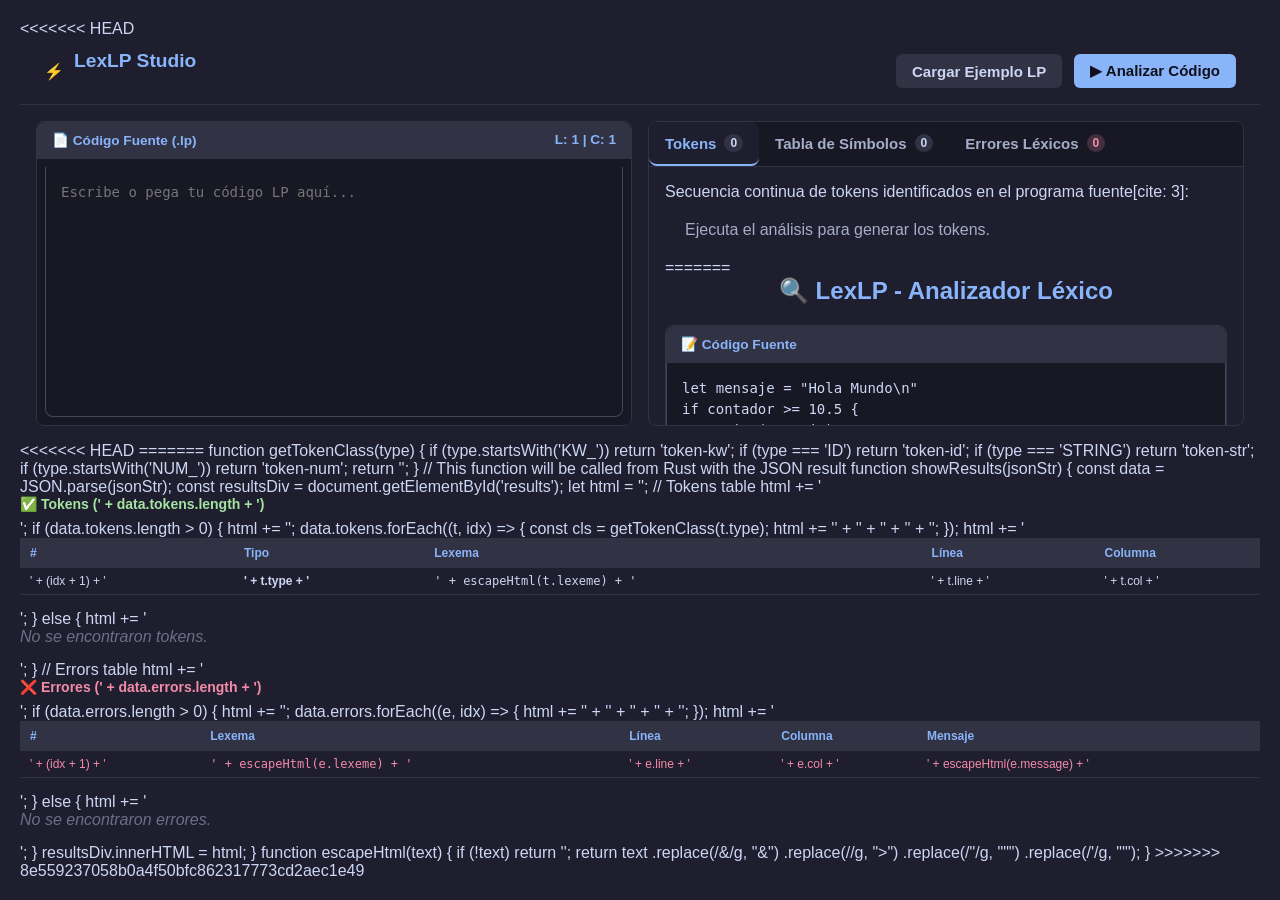
==== ui/index.html @ c54d85ff "aahhh" ====
<!DOCTYPE html>
<html lang="es">
<head>
<<<<<<< HEAD
  <meta charset="UTF-8">
  <meta name="viewport" content="width=device-width, initial-scale=1.0">
  <title>LexLP Studio</title>
  <link rel="stylesheet" href="style.css">
</head>
<body>

  <!-- Barra de herramientas superior -->
  <header class="topbar">
    <div class="brand">
      <span class="logo-icon">⚡</span>
      <h1>LexLP <span>Studio</span></h1>
    </div>
    <div class="actions">
      <button class="btn btn-secondary" onclick="loadSampleCode()">Cargar Ejemplo LP</button>
      <button class="btn btn-primary" onclick="executeAnalysis()">▶ Analizar Código</button>
    </div>
  </header>

  <!-- Contenedor principal Grid -->
  <main class="workspace">

    <!-- MÓDULO 1: Editor de Código Fuente -->
    <section class="panel editor-panel">
      <div class="panel-header">
        <span class="panel-title">📄 Código Fuente (.lp)</span>
        <span id="lineColCounter" class="status-indicator">L: 1 | C: 1</span>
      </div>
      <div class="editor-wrapper">
        <textarea id="codeEditor" spellcheck="false" placeholder="Escribe o pega tu código LP aquí..."></textarea>
      </div>
    </section>

    <!-- MÓDULO 2: Resultados y Visualización por Pestañas -->
    <section class="panel results-panel">
      <nav class="tabs">
        <button class="tab-btn active" data-tab="tab-tokens">
          Tokens <span id="tokenCount" class="badge-count">0</span>
        </button>
        <button class="tab-btn" data-tab="tab-symbols">
          Tabla de Símbolos <span id="symbolCount" class="badge-count">0</span>
        </button>
        <button class="tab-btn" data-tab="tab-errors">
          Errores Léxicos <span id="errorCount" class="badge-count error-badge">0</span>
        </button>
      </nav>

      <div class="tab-content">
        <!-- Pestaña 1: Lista Secuencial de Tokens -->
        <div id="tab-tokens" class="tab-pane active">
          <div class="view-header">
            <p>Secuencia continua de tokens identificados en el programa fuente[cite: 3]:</p>
          </div>
          <div id="tokensContainer" class="tokens-grid">
            <div class="empty-state">Ejecuta el análisis para generar los tokens.</div>
          </div>
=======
    <meta charset="UTF-8">
    <title>LexLP - Fase 1: Lectura + Números</title>
    <style>
        * { margin: 0; padding: 0; box-sizing: border-box; }
        body {
            font-family: 'Segoe UI', Tahoma, Geneva, Verdana, sans-serif;
            background: #1e1e2e;
            color: #cdd6f4;
            padding: 20px;
        }
        h1 {
            text-align: center;
            color: #89b4fa;
            margin-bottom: 20px;
            font-size: 1.5em;
        }
        .container {
            display: flex;
            gap: 20px;
            height: calc(100vh - 120px);
        }
        .panel {
            flex: 1;
            display: flex;
            flex-direction: column;
        }
        .panel-header {
            background: #313244;
            padding: 10px 15px;
            border-radius: 8px 8px 0 0;
            font-weight: bold;
            color: #89b4fa;
        }
        textarea {
            flex: 1;
            background: #181825;
            color: #cdd6f4;
            border: 1px solid #45475a;
            border-top: none;
            border-radius: 0 0 8px 8px;
            padding: 15px;
            font-family: 'Cascadia Code', 'Fira Code', 'Consolas', monospace;
            font-size: 14px;
            resize: none;
            outline: none;
        }
        textarea:focus {
            border-color: #89b4fa;
        }
        .results {
            flex: 1;
            background: #181825;
            border: 1px solid #45475a;
            border-top: none;
            border-radius: 0 0 8px 8px;
            padding: 15px;
            overflow-y: auto;
            font-family: 'Cascadia Code', 'Fira Code', 'Consolas', monospace;
            font-size: 13px;
        }
        .btn-container {
            text-align: center;
            margin-top: 15px;
        }
        button {
            background: #89b4fa;
            color: #1e1e2e;
            border: none;
            padding: 12px 30px;
            border-radius: 8px;
            font-size: 15px;
            font-weight: bold;
            cursor: pointer;
            transition: background 0.2s;
        }
        button:hover {
            background: #74c7ec;
        }
        table {
            width: 100%;
            border-collapse: collapse;
            margin-bottom: 15px;
        }
        th {
            background: #313244;
            color: #89b4fa;
            padding: 8px 10px;
            text-align: left;
            font-size: 12px;
        }
        td {
            padding: 6px 10px;
            border-bottom: 1px solid #313244;
            font-size: 12px;
        }
        .section-title {
            color: #a6e3a1;
            font-weight: bold;
            margin-bottom: 8px;
            font-size: 14px;
        }
        .error-row td {
            color: #f38ba8;
        }
        .token-type {
            font-weight: bold;
        }
        .token-kw { color: #cba6f7; }
        .token-id { color: #89dceb; }
        .token-str { color: #a6e3a1; }
        .token-num { color: #fab387; }
        .no-items {
            color: #6c7086;
            font-style: italic;
            margin-bottom: 15px;
        }
    </style>
</head>
<body>
    <h1>🔍 LexLP - Analizador Léxico</h1>

    <div class="container">
        <div class="panel">
            <div class="panel-header">📝 Código Fuente</div>
            <textarea id="sourceCode" placeholder="Escribe tu código aquí...">let mensaje = "Hola Mundo\n"
if contador >= 10.5 {
    print(mensaje)
    int total = 42
}</textarea>
>>>>>>> 8e559237058b0a4f50bfc862317773cd2aec1e49
        </div>

        <!-- Pestaña 2: Tabla de Símbolos -->
        <div id="tab-symbols" class="tab-pane">
          <div class="table-scroll">
            <table class="data-table">
              <thead>
                <tr>
                  <th>Posición[cite: 3]</th>
                  <th>Identificador (ID)[cite: 3]</th>
                </tr>
              </thead>
              <tbody id="symbolTableBody">
                <tr><td colspan="2" class="empty-cell">No hay identificadores registrados.</td></tr>
              </tbody>
            </table>
          </div>
        </div>

        <!-- Pestaña 3: Errores Léxicos -->
        <div id="tab-errors" class="tab-pane">
          <div class="table-scroll">
            <table class="data-table errors-table">
              <thead>
                <tr>
                  <th>Línea[cite: 3]</th>
                  <th>Columna[cite: 3]</th>
                  <th>Lexema[cite: 3]</th>
                  <th>Resultado[cite: 3]</th>
                </tr>
              </thead>
              <tbody id="errorsTableBody">
                <tr><td colspan="4" class="empty-cell">Sin errores léxicos detectados.</td></tr>
              </tbody>
            </table>
          </div>
        </div>
      </div>
    </section>

  </main>

<<<<<<< HEAD
  <script src="app.js"></script>
=======
        function getTokenClass(type) {
            if (type.startsWith('KW_')) return 'token-kw';
            if (type === 'ID') return 'token-id';
            if (type === 'STRING') return 'token-str';
            if (type.startsWith('NUM_')) return 'token-num';
            return '';
        }

        // This function will be called from Rust with the JSON result
        function showResults(jsonStr) {
            const data = JSON.parse(jsonStr);
            const resultsDiv = document.getElementById('results');
            let html = '';

            // Tokens table
            html += '<div class="section-title">✅ Tokens (' + data.tokens.length + ')</div>';
            if (data.tokens.length > 0) {
                html += '<table><tr><th>#</th><th>Tipo</th><th>Lexema</th><th>Línea</th><th>Columna</th></tr>';
                data.tokens.forEach((t, idx) => {
                    const cls = getTokenClass(t.type);
                    html += '<tr><td>' + (idx + 1) + '</td>'
                         + '<td class="token-type ' + cls + '">' + t.type + '</td>'
                         + '<td><code>' + escapeHtml(t.lexeme) + '</code></td>'
                         + '<td>' + t.line + '</td>'
                         + '<td>' + t.col + '</td></tr>';
                });
                html += '</table>';
            } else {
                html += '<p class="no-items">No se encontraron tokens.</p>';
            }

            // Errors table
            html += '<div class="section-title" style="color:#f38ba8;">❌ Errores (' + data.errors.length + ')</div>';
            if (data.errors.length > 0) {
                html += '<table><tr><th>#</th><th>Lexema</th><th>Línea</th><th>Columna</th><th>Mensaje</th></tr>';
                data.errors.forEach((e, idx) => {
                    html += '<tr class="error-row"><td>' + (idx + 1) + '</td>'
                         + '<td><code>' + escapeHtml(e.lexeme) + '</code></td>'
                         + '<td>' + e.line + '</td>'
                         + '<td>' + e.col + '</td>'
                         + '<td>' + escapeHtml(e.message) + '</td></tr>';
                });
                html += '</table>';
            } else {
                html += '<p class="no-items">No se encontraron errores.</p>';
            }

            resultsDiv.innerHTML = html;
        }

        function escapeHtml(text) {
            if (!text) return '';
            return text
                .replace(/&/g, "&amp;")
                .replace(/</g, "&lt;")
                .replace(/>/g, "&gt;")
                .replace(/"/g, "&quot;")
                .replace(/'/g, "&#039;");
        }
    </script>
>>>>>>> 8e559237058b0a4f50bfc862317773cd2aec1e49
</body>
</html>
---- ui/style.css ----
:root {
  --bg-dark: #11111b;
  --panel-bg: #1e1e2e;
  --subpanel-bg: #181825;
  --border-color: #313244;
  --text-main: #cdd6f4;
  --text-muted: #a6adc8;
  --accent: #89b4fa;
  --accent-hover: #b4befe;
  --success: #a6e3a1;
  --warning: #f9e2af;
  --error: #f38ba8;
  --font-code: 'Fira Code', 'Cascadia Code', monospace;
}

* { box-sizing: border-box; margin: 0; padding: 0; }

body {
  background-color: var(--bg-dark);
  color: var(--text-main);
  font-family: system-ui, -apple-system, sans-serif;
  height: 100vh;
  display: flex;
  flex-direction: column;
  overflow: hidden;
}

.topbar {
  background-color: var(--panel-bg);
  border-bottom: 1px solid var(--border-color);
  padding: 12px 24px;
  display: flex;
  justify-content: space-between;
  align-items: center;
}

.brand { display: flex; align-items: center; gap: 10px; }
.brand h1 { font-size: 1.2rem; font-weight: 700; }
.brand h1 span { color: var(--accent); }

.actions { display: flex; gap: 12px; }

.btn {
  padding: 8px 16px;
  border-radius: 6px;
  font-weight: 600;
  cursor: pointer;
  border: none;
  transition: all 0.2s;
}
.btn-primary { background: var(--accent); color: var(--bg-dark); }
.btn-primary:hover { background: var(--accent-hover); }
.btn-secondary { background: var(--border-color); color: var(--text-main); }
.btn-secondary:hover { background: #45475a; }

.workspace {
  display: grid;
  grid-template-columns: 1fr 1fr;
  gap: 16px;
  padding: 16px;
  flex: 1;
  overflow: hidden;
}

.panel {
  background: var(--panel-bg);
  border: 1px solid var(--border-color);
  border-radius: 8px;
  display: flex;
  flex-direction: column;
  overflow: hidden;
}

.panel-header {
  padding: 10px 16px;
  background: var(--subpanel-bg);
  border-bottom: 1px solid var(--border-color);
  display: flex;
  justify-content: space-between;
  font-size: 0.85rem;
  color: var(--text-muted);
}

.editor-wrapper { flex: 1; padding: 8px; background: var(--subpanel-bg); }

textarea {
  width: 100%;
  height: 100%;
  background: transparent;
  color: #a6e3a1;
  border: none;
  outline: none;
  font-family: var(--font-code);
  font-size: 14px;
  line-height: 1.5;
  resize: none;
}

.tabs {
  display: flex;
  background: var(--subpanel-bg);
  border-bottom: 1px solid var(--border-color);
}

.tab-btn {
  padding: 12px 16px;
  background: transparent;
  border: none;
  color: var(--text-muted);
  cursor: pointer;
  font-weight: 600;
  border-bottom: 2px solid transparent;
  display: flex;
  align-items: center;
  gap: 8px;
}

.tab-btn.active {
  color: var(--accent);
  border-bottom-color: var(--accent);
  background: var(--panel-bg);
}

.badge-count {
  background: var(--border-color);
  color: var(--text-main);
  padding: 2px 6px;
  border-radius: 10px;
  font-size: 0.75rem;
}
.error-badge { background: rgba(243, 139, 168, 0.2); color: var(--error); }

.tab-content { flex: 1; padding: 16px; overflow-y: auto; }
.tab-pane { display: none; }
.tab-pane.active { display: block; }

.tokens-grid {
  display: flex;
  flex-wrap: wrap;
  gap: 8px;
}

.token-tag {
  background: var(--subpanel-bg);
  border: 1px solid var(--border-color);
  padding: 6px 10px;
  border-radius: 6px;
  font-family: var(--font-code);
  font-size: 0.85rem;
}
.token-tag.id-token { border-color: var(--accent); color: var(--accent); }
.token-tag.num-token { border-color: var(--success); color: var(--success); }

.data-table {
  width: 100%;
  border-collapse: collapse;
  font-size: 0.9rem;
}

.data-table th, .data-table td {
  padding: 10px;
  text-align: left;
  border-bottom: 1px solid var(--border-color);
}

.data-table th { background: var(--subpanel-bg); color: var(--accent); }
.errors-table td { color: var(--error); }
.empty-cell, .empty-state { color: var(--text-muted); text-align: center; padding: 20px; }
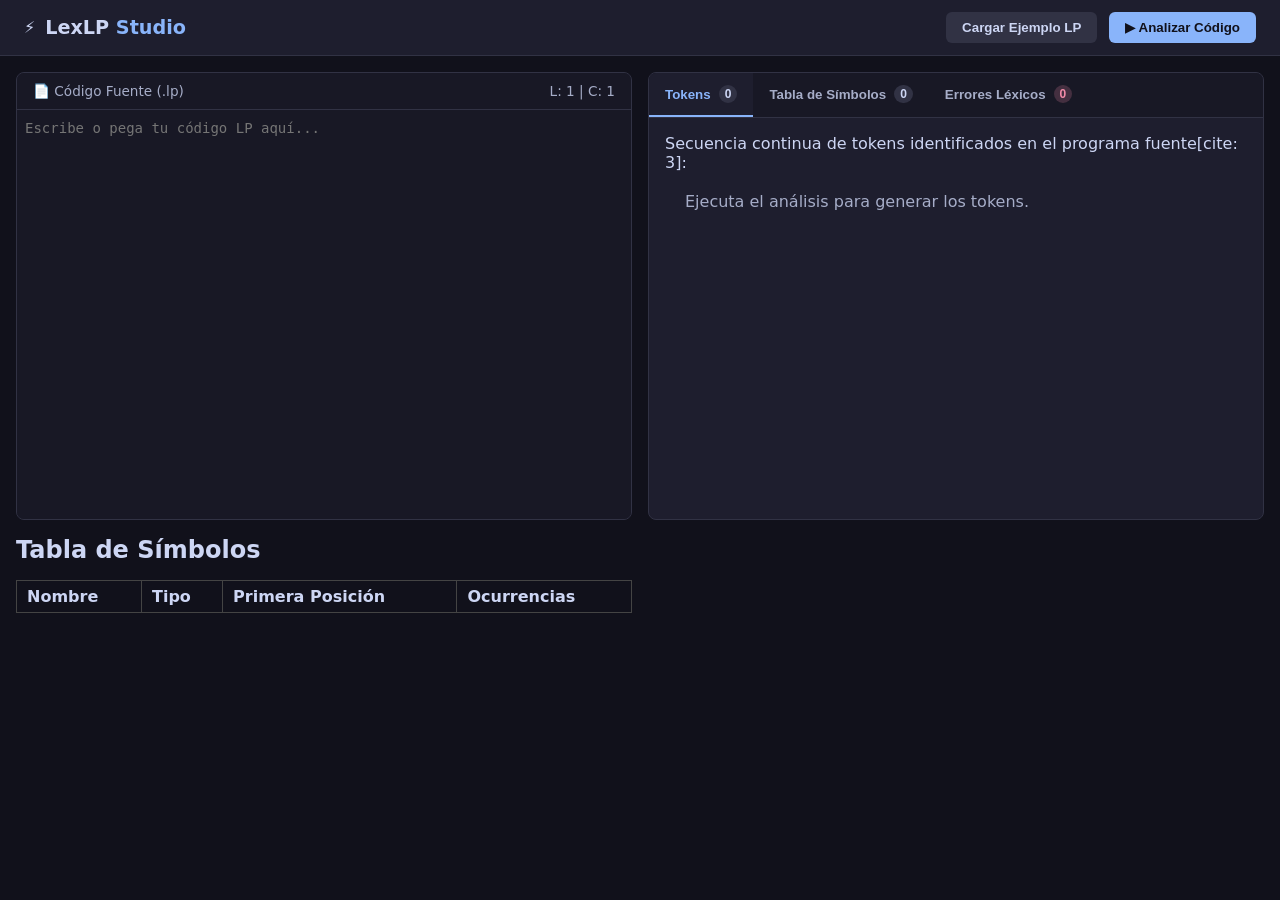
==== commit a45dc81a: "prueba" ====
--- a/ui/index.html
+++ b/ui/index.html
@@ -1,7 +1,6 @@
 <!DOCTYPE html>
 <html lang="es">
 <head>
-<<<<<<< HEAD
   <meta charset="UTF-8">
   <meta name="viewport" content="width=device-width, initial-scale=1.0">
   <title>LexLP Studio</title>
@@ -58,137 +57,6 @@
           <div id="tokensContainer" class="tokens-grid">
             <div class="empty-state">Ejecuta el análisis para generar los tokens.</div>
           </div>
-=======
-    <meta charset="UTF-8">
-    <title>LexLP - Fase 1: Lectura + Números</title>
-    <style>
-        * { margin: 0; padding: 0; box-sizing: border-box; }
-        body {
-            font-family: 'Segoe UI', Tahoma, Geneva, Verdana, sans-serif;
-            background: #1e1e2e;
-            color: #cdd6f4;
-            padding: 20px;
-        }
-        h1 {
-            text-align: center;
-            color: #89b4fa;
-            margin-bottom: 20px;
-            font-size: 1.5em;
-        }
-        .container {
-            display: flex;
-            gap: 20px;
-            height: calc(100vh - 120px);
-        }
-        .panel {
-            flex: 1;
-            display: flex;
-            flex-direction: column;
-        }
-        .panel-header {
-            background: #313244;
-            padding: 10px 15px;
-            border-radius: 8px 8px 0 0;
-            font-weight: bold;
-            color: #89b4fa;
-        }
-        textarea {
-            flex: 1;
-            background: #181825;
-            color: #cdd6f4;
-            border: 1px solid #45475a;
-            border-top: none;
-            border-radius: 0 0 8px 8px;
-            padding: 15px;
-            font-family: 'Cascadia Code', 'Fira Code', 'Consolas', monospace;
-            font-size: 14px;
-            resize: none;
-            outline: none;
-        }
-        textarea:focus {
-            border-color: #89b4fa;
-        }
-        .results {
-            flex: 1;
-            background: #181825;
-            border: 1px solid #45475a;
-            border-top: none;
-            border-radius: 0 0 8px 8px;
-            padding: 15px;
-            overflow-y: auto;
-            font-family: 'Cascadia Code', 'Fira Code', 'Consolas', monospace;
-            font-size: 13px;
-        }
-        .btn-container {
-            text-align: center;
-            margin-top: 15px;
-        }
-        button {
-            background: #89b4fa;
-            color: #1e1e2e;
-            border: none;
-            padding: 12px 30px;
-            border-radius: 8px;
-            font-size: 15px;
-            font-weight: bold;
-            cursor: pointer;
-            transition: background 0.2s;
-        }
-        button:hover {
-            background: #74c7ec;
-        }
-        table {
-            width: 100%;
-            border-collapse: collapse;
-            margin-bottom: 15px;
-        }
-        th {
-            background: #313244;
-            color: #89b4fa;
-            padding: 8px 10px;
-            text-align: left;
-            font-size: 12px;
-        }
-        td {
-            padding: 6px 10px;
-            border-bottom: 1px solid #313244;
-            font-size: 12px;
-        }
-        .section-title {
-            color: #a6e3a1;
-            font-weight: bold;
-            margin-bottom: 8px;
-            font-size: 14px;
-        }
-        .error-row td {
-            color: #f38ba8;
-        }
-        .token-type {
-            font-weight: bold;
-        }
-        .token-kw { color: #cba6f7; }
-        .token-id { color: #89dceb; }
-        .token-str { color: #a6e3a1; }
-        .token-num { color: #fab387; }
-        .no-items {
-            color: #6c7086;
-            font-style: italic;
-            margin-bottom: 15px;
-        }
-    </style>
-</head>
-<body>
-    <h1>🔍 LexLP - Analizador Léxico</h1>
-
-    <div class="container">
-        <div class="panel">
-            <div class="panel-header">📝 Código Fuente</div>
-            <textarea id="sourceCode" placeholder="Escribe tu código aquí...">let mensaje = "Hola Mundo\n"
-if contador >= 10.5 {
-    print(mensaje)
-    int total = 42
-}</textarea>
->>>>>>> 8e559237058b0a4f50bfc862317773cd2aec1e49
         </div>
 
         <!-- Pestaña 2: Tabla de Símbolos -->
@@ -229,71 +97,24 @@
       </div>
     </section>
 
+    <!-- dentro de tu index.html existente, agrega esta sección -->
+<section id="symbol-table-section">
+  <h2>Tabla de Símbolos</h2>
+  <table id="symbol-table">
+    <thead>
+      <tr>
+        <th>Nombre</th>
+        <th>Tipo</th>
+        <th>Primera Posición</th>
+        <th>Ocurrencias</th>
+      </tr>
+    </thead>
+    <tbody id="symbol-table-body"></tbody>
+  </table>
+</section>
+
   </main>
 
-<<<<<<< HEAD
   <script src="app.js"></script>
-=======
-        function getTokenClass(type) {
-            if (type.startsWith('KW_')) return 'token-kw';
-            if (type === 'ID') return 'token-id';
-            if (type === 'STRING') return 'token-str';
-            if (type.startsWith('NUM_')) return 'token-num';
-            return '';
-        }
-
-        // This function will be called from Rust with the JSON result
-        function showResults(jsonStr) {
-            const data = JSON.parse(jsonStr);
-            const resultsDiv = document.getElementById('results');
-            let html = '';
-
-            // Tokens table
-            html += '<div class="section-title">✅ Tokens (' + data.tokens.length + ')</div>';
-            if (data.tokens.length > 0) {
-                html += '<table><tr><th>#</th><th>Tipo</th><th>Lexema</th><th>Línea</th><th>Columna</th></tr>';
-                data.tokens.forEach((t, idx) => {
-                    const cls = getTokenClass(t.type);
-                    html += '<tr><td>' + (idx + 1) + '</td>'
-                         + '<td class="token-type ' + cls + '">' + t.type + '</td>'
-                         + '<td><code>' + escapeHtml(t.lexeme) + '</code></td>'
-                         + '<td>' + t.line + '</td>'
-                         + '<td>' + t.col + '</td></tr>';
-                });
-                html += '</table>';
-            } else {
-                html += '<p class="no-items">No se encontraron tokens.</p>';
-            }
-
-            // Errors table
-            html += '<div class="section-title" style="color:#f38ba8;">❌ Errores (' + data.errors.length + ')</div>';
-            if (data.errors.length > 0) {
-                html += '<table><tr><th>#</th><th>Lexema</th><th>Línea</th><th>Columna</th><th>Mensaje</th></tr>';
-                data.errors.forEach((e, idx) => {
-                    html += '<tr class="error-row"><td>' + (idx + 1) + '</td>'
-                         + '<td><code>' + escapeHtml(e.lexeme) + '</code></td>'
-                         + '<td>' + e.line + '</td>'
-                         + '<td>' + e.col + '</td>'
-                         + '<td>' + escapeHtml(e.message) + '</td></tr>';
-                });
-                html += '</table>';
-            } else {
-                html += '<p class="no-items">No se encontraron errores.</p>';
-            }
-
-            resultsDiv.innerHTML = html;
-        }
-
-        function escapeHtml(text) {
-            if (!text) return '';
-            return text
-                .replace(/&/g, "&amp;")
-                .replace(/</g, "&lt;")
-                .replace(/>/g, "&gt;")
-                .replace(/"/g, "&quot;")
-                .replace(/'/g, "&#039;");
-        }
-    </script>
->>>>>>> 8e559237058b0a4f50bfc862317773cd2aec1e49
 </body>
 </html>
--- a/ui/style.css
+++ b/ui/style.css
@@ -165,4 +165,22 @@
 
 .data-table th { background: var(--subpanel-bg); color: var(--accent); }
 .errors-table td { color: var(--error); }
-.empty-cell, .empty-state { color: var(--text-muted); text-align: center; padding: 20px; }+.empty-cell, .empty-state { color: var(--text-muted); text-align: center; padding: 20px; }
+
+#symbol-table {
+  width: 100%;
+  border-collapse: collapse;
+  margin-top: 1rem;
+}
+
+#symbol-table th, #symbol-table td {
+  border: 1px solid #444;
+  padding: 6px 10px;
+  text-align: left;
+}
+
+.tok-keyword { background-color: #d0bfff; color: #2e1065; }
+.tok-id      { background-color: #a5d8ff; color: #1864ab; }
+.tok-number  { background-color: #b2f2bb; color: #2b8a3e; }
+.tok-string  { background-color: #ffec99; color: #8a5300; }
+.tok-error   { background-color: #ffa8a8; color: #c92a2a; }
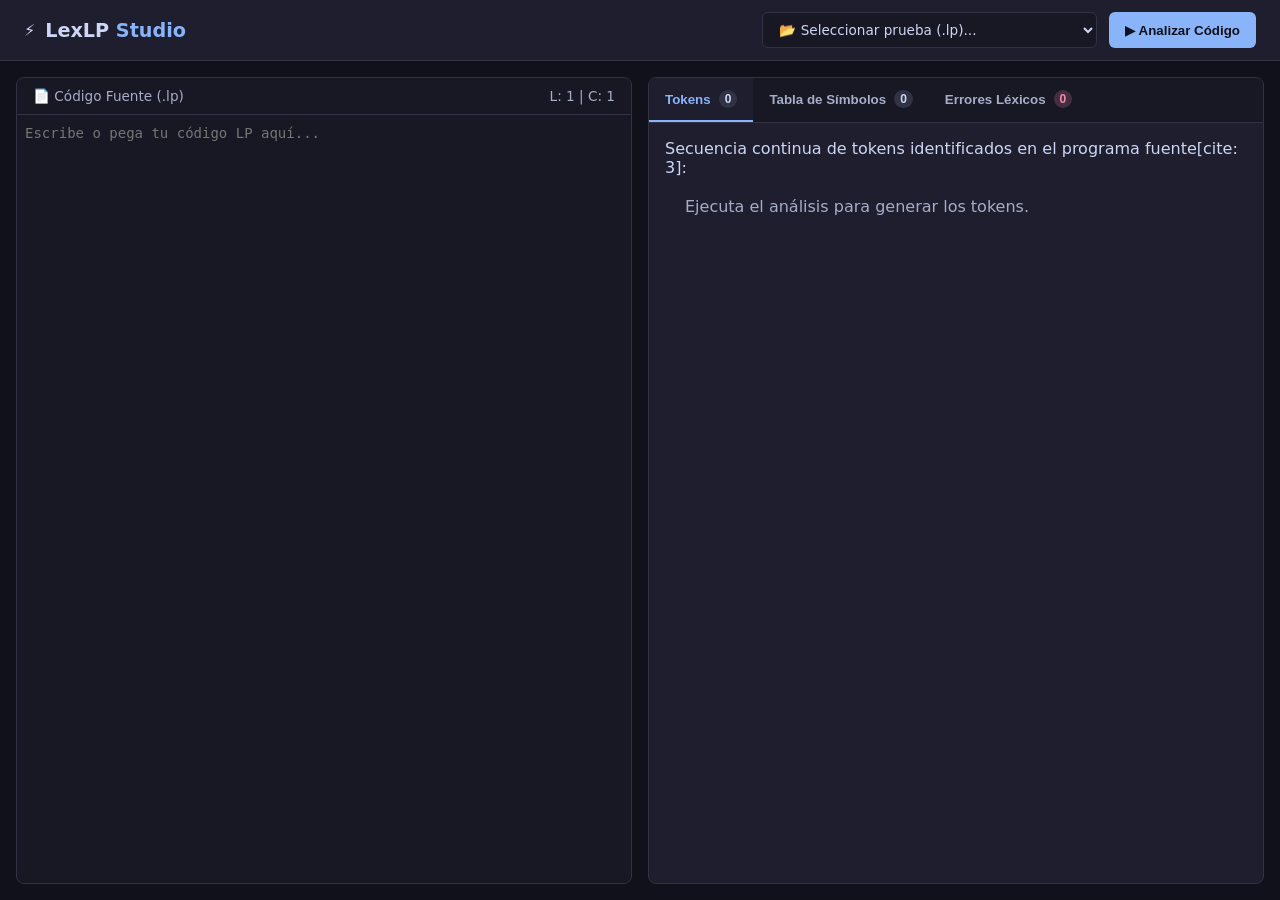
==== commit 31e84ed0: "implementado selección de tests" ====
--- a/ui/index.html
+++ b/ui/index.html
@@ -15,7 +15,14 @@
       <h1>LexLP <span>Studio</span></h1>
     </div>
     <div class="actions">
-      <button class="btn btn-secondary" onclick="loadSampleCode()">Cargar Ejemplo LP</button>
+      <select id="sampleSelect" class="select-picker" onchange="loadSelectedSample()">
+        <option value="" disabled selected>📂 Seleccionar prueba (.lp)...</option>
+        <option value="basic">📄 Prueba Básica (prueba_basica.lp)</option>
+        <option value="complete">📄 Prueba Completa (prueba_completa.lp)</option>
+        <option value="errors">⚠️ Prueba de Errores (prueba_errores.lp)</option>
+        <option value="edge_cases">🔬 Casos Límite (prueba_limite.lp)</option>
+        <option value="standard">🏛️ Ejemplo Estándar LP (@errorLexico)</option>
+      </select>
       <button class="btn btn-primary" onclick="executeAnalysis()">▶ Analizar Código</button>
     </div>
   </header>
@@ -97,22 +104,6 @@
       </div>
     </section>
 
-    <!-- dentro de tu index.html existente, agrega esta sección -->
-<section id="symbol-table-section">
-  <h2>Tabla de Símbolos</h2>
-  <table id="symbol-table">
-    <thead>
-      <tr>
-        <th>Nombre</th>
-        <th>Tipo</th>
-        <th>Primera Posición</th>
-        <th>Ocurrencias</th>
-      </tr>
-    </thead>
-    <tbody id="symbol-table-body"></tbody>
-  </table>
-</section>
-
   </main>
 
   <script src="app.js"></script>
--- a/ui/style.css
+++ b/ui/style.css
@@ -52,6 +52,30 @@
 .btn-primary:hover { background: var(--accent-hover); }
 .btn-secondary { background: var(--border-color); color: var(--text-main); }
 .btn-secondary:hover { background: #45475a; }
+
+.select-picker {
+  background: var(--subpanel-bg);
+  color: var(--text-main);
+  border: 1px solid var(--border-color);
+  border-radius: 6px;
+  padding: 8px 12px;
+  font-size: 0.85rem;
+  font-family: inherit;
+  outline: none;
+  cursor: pointer;
+  transition: all 0.2s;
+}
+.select-picker:hover {
+  border-color: var(--accent);
+}
+.select-picker:focus {
+  border-color: var(--accent);
+  box-shadow: 0 0 0 2px rgba(137, 180, 250, 0.25);
+}
+.select-picker option {
+  background: var(--panel-bg);
+  color: var(--text-main);
+}
 
 .workspace {
   display: grid;
@@ -150,6 +174,10 @@
 }
 .token-tag.id-token { border-color: var(--accent); color: var(--accent); }
 .token-tag.num-token { border-color: var(--success); color: var(--success); }
+.token-tag.kw-token { border-color: #cba6f7; color: #cba6f7; font-weight: bold; }
+.token-tag.op-token { border-color: #fab387; color: #fab387; font-weight: bold; }
+.token-tag.sym-token { border-color: #585b70; color: #bac2de; }
+.token-tag.str-token { border-color: #a6e3a1; color: #a6e3a1; }
 
 .data-table {
   width: 100%;
@@ -165,22 +193,4 @@
 
 .data-table th { background: var(--subpanel-bg); color: var(--accent); }
 .errors-table td { color: var(--error); }
-.empty-cell, .empty-state { color: var(--text-muted); text-align: center; padding: 20px; }
-
-#symbol-table {
-  width: 100%;
-  border-collapse: collapse;
-  margin-top: 1rem;
-}
-
-#symbol-table th, #symbol-table td {
-  border: 1px solid #444;
-  padding: 6px 10px;
-  text-align: left;
-}
-
-.tok-keyword { background-color: #d0bfff; color: #2e1065; }
-.tok-id      { background-color: #a5d8ff; color: #1864ab; }
-.tok-number  { background-color: #b2f2bb; color: #2b8a3e; }
-.tok-string  { background-color: #ffec99; color: #8a5300; }
-.tok-error   { background-color: #ffa8a8; color: #c92a2a; }+.empty-cell, .empty-state { color: var(--text-muted); text-align: center; padding: 20px; }
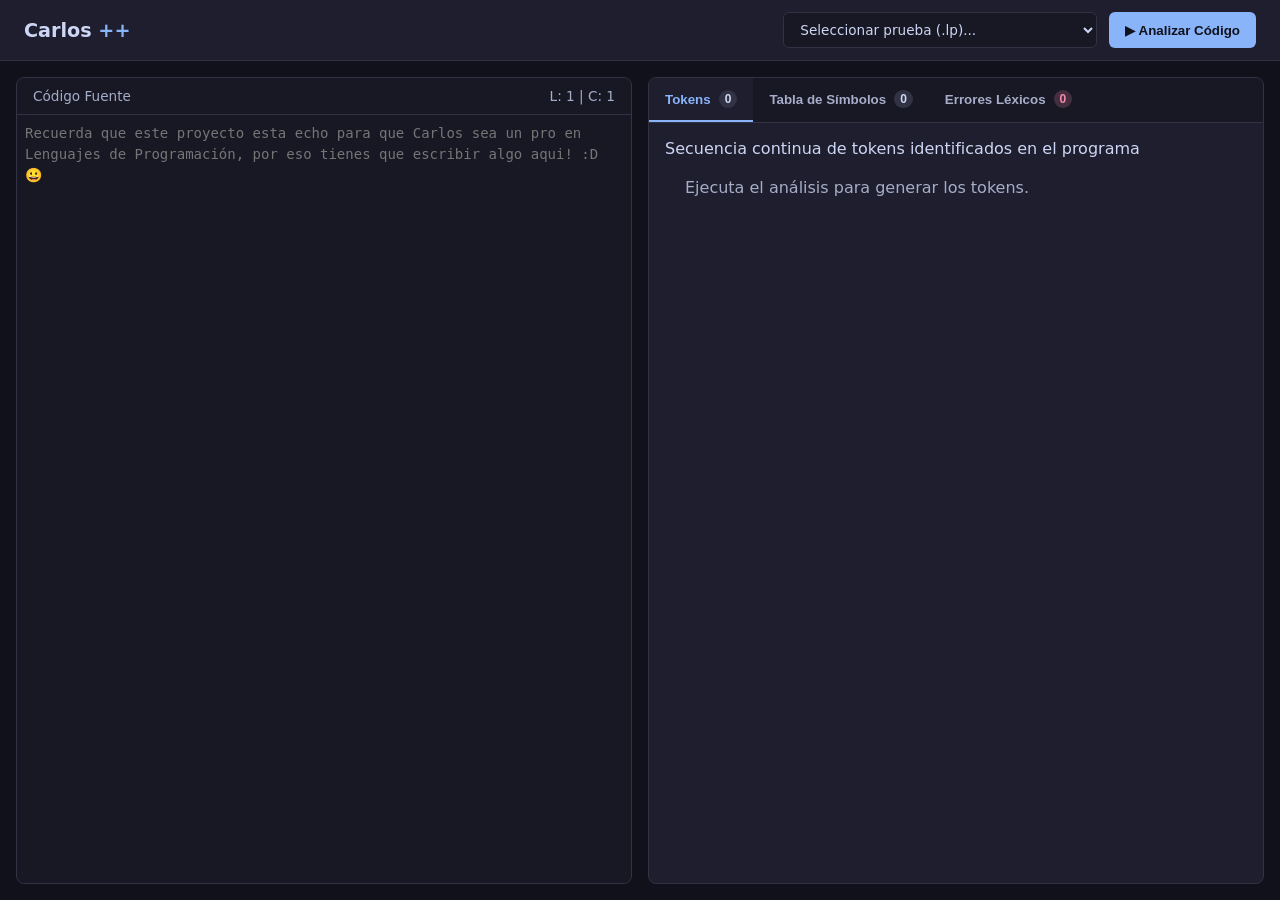
==== commit 3becf046: "cambiando mensajes" ====
--- a/ui/index.html
+++ b/ui/index.html
@@ -11,17 +11,16 @@
   <!-- Barra de herramientas superior -->
   <header class="topbar">
     <div class="brand">
-      <span class="logo-icon">⚡</span>
-      <h1>LexLP <span>Studio</span></h1>
+      <h1>Carlos <span>++</span></h1>
     </div>
     <div class="actions">
       <select id="sampleSelect" class="select-picker" onchange="loadSelectedSample()">
-        <option value="" disabled selected>📂 Seleccionar prueba (.lp)...</option>
-        <option value="basic">📄 Prueba Básica (prueba_basica.lp)</option>
-        <option value="complete">📄 Prueba Completa (prueba_completa.lp)</option>
-        <option value="errors">⚠️ Prueba de Errores (prueba_errores.lp)</option>
-        <option value="edge_cases">🔬 Casos Límite (prueba_limite.lp)</option>
-        <option value="standard">🏛️ Ejemplo Estándar LP (@errorLexico)</option>
+        <option value="" disabled selected>Seleccionar prueba (.lp)...</option>
+        <option value="basic">Prueba Básica (prueba_basica.lp)</option>
+        <option value="complete">Prueba Completa (prueba_completa.lp)</option>
+        <option value="errors">Prueba de Errores (prueba_errores.lp)</option>
+        <option value="edge_cases">Casos Límite (prueba_limite.lp)</option>
+        <option value="standard">Ejemplo Estándar LP (@errorLexico)</option>
       </select>
       <button class="btn btn-primary" onclick="executeAnalysis()">▶ Analizar Código</button>
     </div>
@@ -33,11 +32,11 @@
     <!-- MÓDULO 1: Editor de Código Fuente -->
     <section class="panel editor-panel">
       <div class="panel-header">
-        <span class="panel-title">📄 Código Fuente (.lp)</span>
+        <span class="panel-title">Código Fuente</span>
         <span id="lineColCounter" class="status-indicator">L: 1 | C: 1</span>
       </div>
       <div class="editor-wrapper">
-        <textarea id="codeEditor" spellcheck="false" placeholder="Escribe o pega tu código LP aquí..."></textarea>
+        <textarea id="codeEditor" spellcheck="false" placeholder="Recuerda que este proyecto esta echo para que Carlos sea un pro en Lenguajes de Programación, por eso tienes que escribir algo aqui! :D 😀"></textarea>
       </div>
     </section>
 
@@ -59,7 +58,7 @@
         <!-- Pestaña 1: Lista Secuencial de Tokens -->
         <div id="tab-tokens" class="tab-pane active">
           <div class="view-header">
-            <p>Secuencia continua de tokens identificados en el programa fuente[cite: 3]:</p>
+            <p>Secuencia continua de tokens identificados en el programa</p>
           </div>
           <div id="tokensContainer" class="tokens-grid">
             <div class="empty-state">Ejecuta el análisis para generar los tokens.</div>
@@ -72,8 +71,8 @@
             <table class="data-table">
               <thead>
                 <tr>
-                  <th>Posición[cite: 3]</th>
-                  <th>Identificador (ID)[cite: 3]</th>
+                  <th>Posición</th>
+                  <th>Identificador (ID)</th>
                 </tr>
               </thead>
               <tbody id="symbolTableBody">
@@ -89,10 +88,10 @@
             <table class="data-table errors-table">
               <thead>
                 <tr>
-                  <th>Línea[cite: 3]</th>
-                  <th>Columna[cite: 3]</th>
-                  <th>Lexema[cite: 3]</th>
-                  <th>Resultado[cite: 3]</th>
+                  <th>Línea</th>
+                  <th>Columna</th>
+                  <th>Lexema</th>
+                  <th>Resultado</th>
                 </tr>
               </thead>
               <tbody id="errorsTableBody">
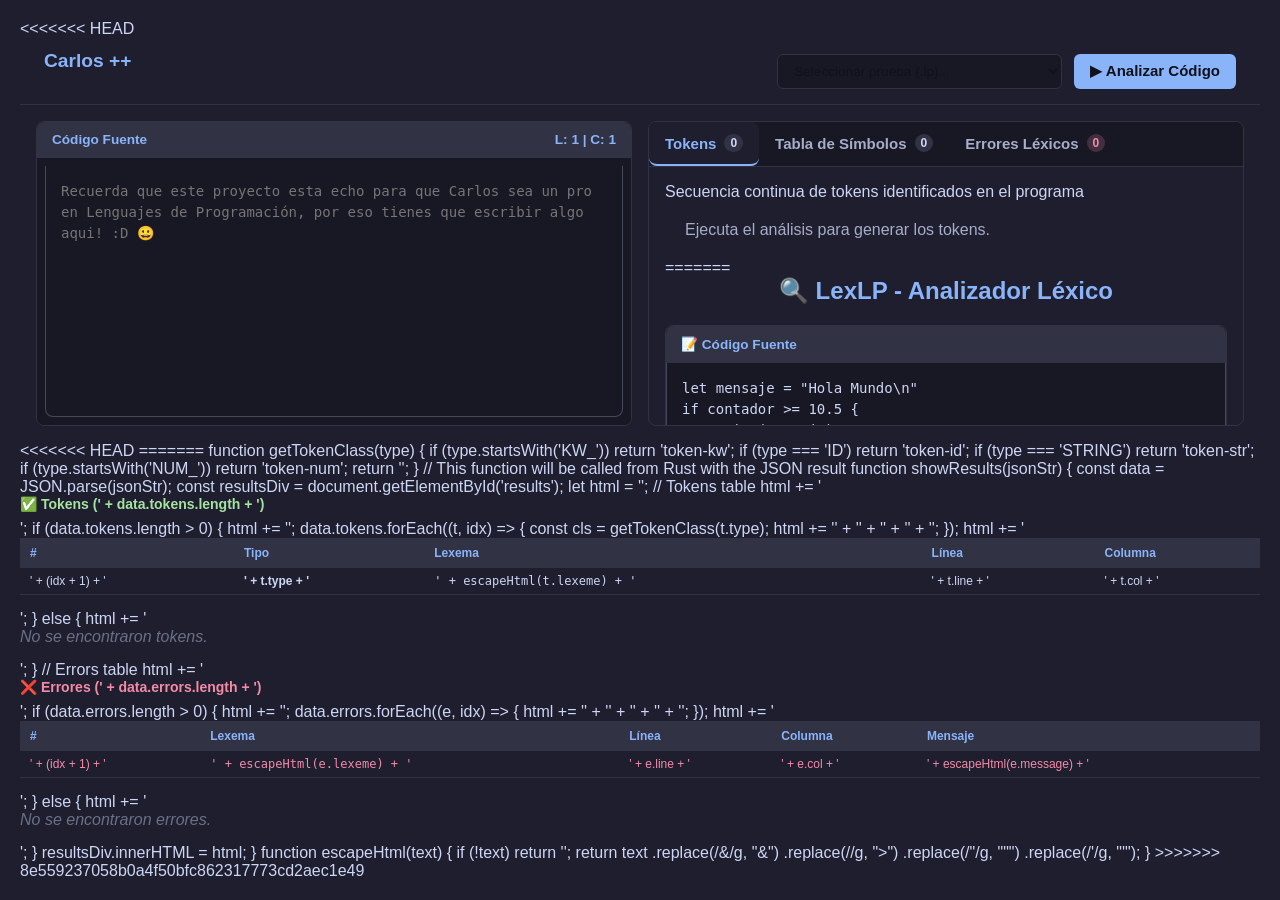
==== commit 7b95bb12: "ahora lexer_ui esta disponible en windows" ====
--- a/ui/index.html
+++ b/ui/index.html
@@ -1,6 +1,7 @@
 <!DOCTYPE html>
 <html lang="es">
 <head>
+<<<<<<< HEAD
   <meta charset="UTF-8">
   <meta name="viewport" content="width=device-width, initial-scale=1.0">
   <title>LexLP Studio</title>
@@ -63,6 +64,137 @@
           <div id="tokensContainer" class="tokens-grid">
             <div class="empty-state">Ejecuta el análisis para generar los tokens.</div>
           </div>
+=======
+    <meta charset="UTF-8">
+    <title>LexLP - Fase 1: Lectura + Números</title>
+    <style>
+        * { margin: 0; padding: 0; box-sizing: border-box; }
+        body {
+            font-family: 'Segoe UI', Tahoma, Geneva, Verdana, sans-serif;
+            background: #1e1e2e;
+            color: #cdd6f4;
+            padding: 20px;
+        }
+        h1 {
+            text-align: center;
+            color: #89b4fa;
+            margin-bottom: 20px;
+            font-size: 1.5em;
+        }
+        .container {
+            display: flex;
+            gap: 20px;
+            height: calc(100vh - 120px);
+        }
+        .panel {
+            flex: 1;
+            display: flex;
+            flex-direction: column;
+        }
+        .panel-header {
+            background: #313244;
+            padding: 10px 15px;
+            border-radius: 8px 8px 0 0;
+            font-weight: bold;
+            color: #89b4fa;
+        }
+        textarea {
+            flex: 1;
+            background: #181825;
+            color: #cdd6f4;
+            border: 1px solid #45475a;
+            border-top: none;
+            border-radius: 0 0 8px 8px;
+            padding: 15px;
+            font-family: 'Cascadia Code', 'Fira Code', 'Consolas', monospace;
+            font-size: 14px;
+            resize: none;
+            outline: none;
+        }
+        textarea:focus {
+            border-color: #89b4fa;
+        }
+        .results {
+            flex: 1;
+            background: #181825;
+            border: 1px solid #45475a;
+            border-top: none;
+            border-radius: 0 0 8px 8px;
+            padding: 15px;
+            overflow-y: auto;
+            font-family: 'Cascadia Code', 'Fira Code', 'Consolas', monospace;
+            font-size: 13px;
+        }
+        .btn-container {
+            text-align: center;
+            margin-top: 15px;
+        }
+        button {
+            background: #89b4fa;
+            color: #1e1e2e;
+            border: none;
+            padding: 12px 30px;
+            border-radius: 8px;
+            font-size: 15px;
+            font-weight: bold;
+            cursor: pointer;
+            transition: background 0.2s;
+        }
+        button:hover {
+            background: #74c7ec;
+        }
+        table {
+            width: 100%;
+            border-collapse: collapse;
+            margin-bottom: 15px;
+        }
+        th {
+            background: #313244;
+            color: #89b4fa;
+            padding: 8px 10px;
+            text-align: left;
+            font-size: 12px;
+        }
+        td {
+            padding: 6px 10px;
+            border-bottom: 1px solid #313244;
+            font-size: 12px;
+        }
+        .section-title {
+            color: #a6e3a1;
+            font-weight: bold;
+            margin-bottom: 8px;
+            font-size: 14px;
+        }
+        .error-row td {
+            color: #f38ba8;
+        }
+        .token-type {
+            font-weight: bold;
+        }
+        .token-kw { color: #cba6f7; }
+        .token-id { color: #89dceb; }
+        .token-str { color: #a6e3a1; }
+        .token-num { color: #fab387; }
+        .no-items {
+            color: #6c7086;
+            font-style: italic;
+            margin-bottom: 15px;
+        }
+    </style>
+</head>
+<body>
+    <h1>🔍 LexLP - Analizador Léxico</h1>
+
+    <div class="container">
+        <div class="panel">
+            <div class="panel-header">📝 Código Fuente</div>
+            <textarea id="sourceCode" placeholder="Escribe tu código aquí...">let mensaje = "Hola Mundo\n"
+if contador >= 10.5 {
+    print(mensaje)
+    int total = 42
+}</textarea>
+>>>>>>> 8e559237058b0a4f50bfc862317773cd2aec1e49
         </div>
 
         <!-- Pestaña 2: Tabla de Símbolos -->
@@ -105,6 +237,69 @@
 
   </main>
 
+<<<<<<< HEAD
   <script src="app.js"></script>
+=======
+        function getTokenClass(type) {
+            if (type.startsWith('KW_')) return 'token-kw';
+            if (type === 'ID') return 'token-id';
+            if (type === 'STRING') return 'token-str';
+            if (type.startsWith('NUM_')) return 'token-num';
+            return '';
+        }
+
+        // This function will be called from Rust with the JSON result
+        function showResults(jsonStr) {
+            const data = JSON.parse(jsonStr);
+            const resultsDiv = document.getElementById('results');
+            let html = '';
+
+            // Tokens table
+            html += '<div class="section-title">✅ Tokens (' + data.tokens.length + ')</div>';
+            if (data.tokens.length > 0) {
+                html += '<table><tr><th>#</th><th>Tipo</th><th>Lexema</th><th>Línea</th><th>Columna</th></tr>';
+                data.tokens.forEach((t, idx) => {
+                    const cls = getTokenClass(t.type);
+                    html += '<tr><td>' + (idx + 1) + '</td>'
+                         + '<td class="token-type ' + cls + '">' + t.type + '</td>'
+                         + '<td><code>' + escapeHtml(t.lexeme) + '</code></td>'
+                         + '<td>' + t.line + '</td>'
+                         + '<td>' + t.col + '</td></tr>';
+                });
+                html += '</table>';
+            } else {
+                html += '<p class="no-items">No se encontraron tokens.</p>';
+            }
+
+            // Errors table
+            html += '<div class="section-title" style="color:#f38ba8;">❌ Errores (' + data.errors.length + ')</div>';
+            if (data.errors.length > 0) {
+                html += '<table><tr><th>#</th><th>Lexema</th><th>Línea</th><th>Columna</th><th>Mensaje</th></tr>';
+                data.errors.forEach((e, idx) => {
+                    html += '<tr class="error-row"><td>' + (idx + 1) + '</td>'
+                         + '<td><code>' + escapeHtml(e.lexeme) + '</code></td>'
+                         + '<td>' + e.line + '</td>'
+                         + '<td>' + e.col + '</td>'
+                         + '<td>' + escapeHtml(e.message) + '</td></tr>';
+                });
+                html += '</table>';
+            } else {
+                html += '<p class="no-items">No se encontraron errores.</p>';
+            }
+
+            resultsDiv.innerHTML = html;
+        }
+
+        function escapeHtml(text) {
+            if (!text) return '';
+            return text
+                .replace(/&/g, "&amp;")
+                .replace(/</g, "&lt;")
+                .replace(/>/g, "&gt;")
+                .replace(/"/g, "&quot;")
+                .replace(/'/g, "&#039;");
+        }
+    </script>
+>>>>>>> 8e559237058b0a4f50bfc862317773cd2aec1e49
 </body>
 </html>
--- a/ui/style.css
+++ b/ui/style.css
@@ -55,7 +55,7 @@
 
 .select-picker {
   background: var(--subpanel-bg);
-  color: var(--text-main);
+  color: var(--bg-dark);
   border: 1px solid var(--border-color);
   border-radius: 6px;
   padding: 8px 12px;
@@ -74,7 +74,7 @@
 }
 .select-picker option {
   background: var(--panel-bg);
-  color: var(--text-main);
+  color: var(--);
 }
 
 .workspace {
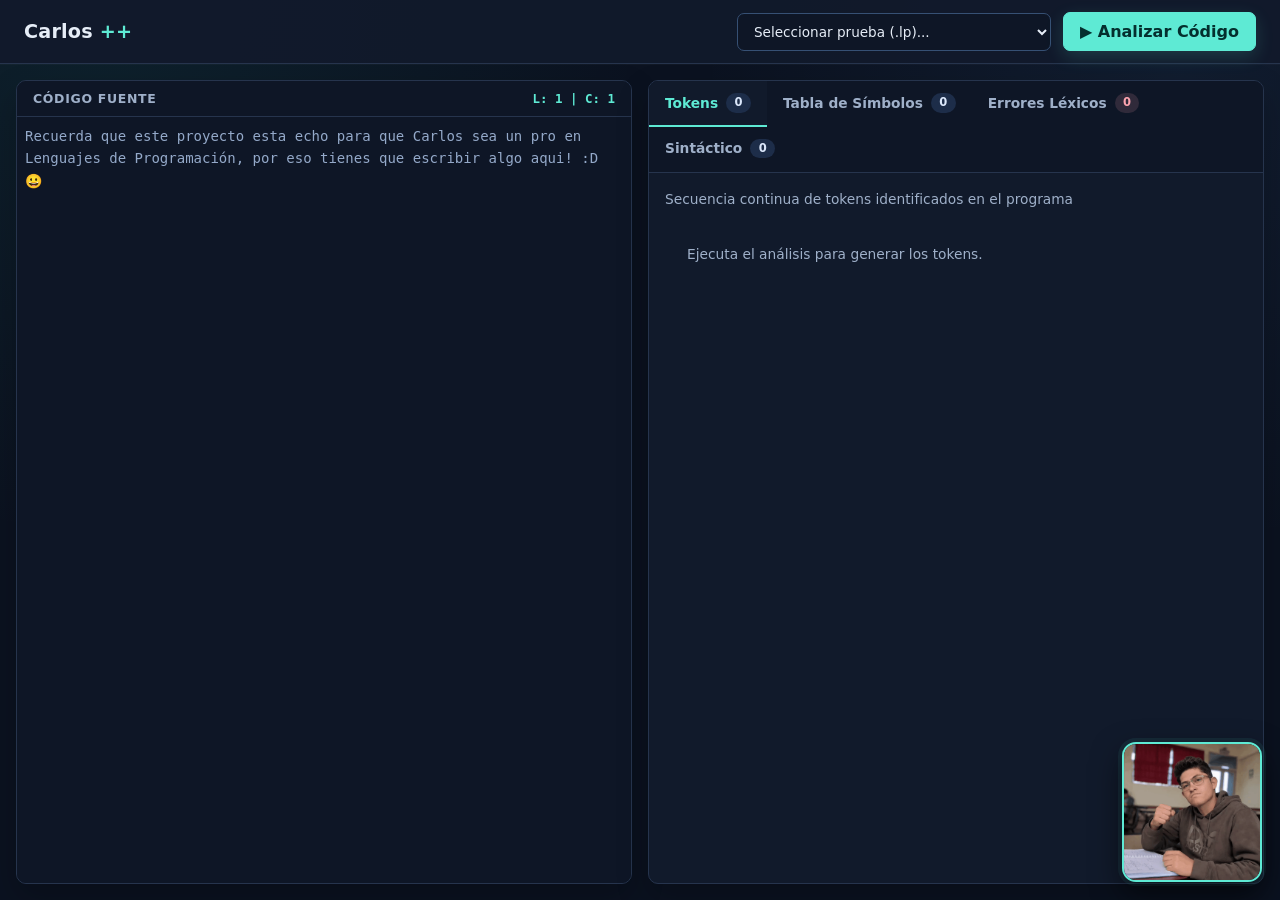
==== commit c0168f27: "omprende la integración con el analizador léxico y la implementación inicial del analizador sintácti" ====
--- a/ui/index.html
+++ b/ui/index.html
@@ -1,7 +1,6 @@
 <!DOCTYPE html>
 <html lang="es">
 <head>
-<<<<<<< HEAD
   <meta charset="UTF-8">
   <meta name="viewport" content="width=device-width, initial-scale=1.0">
   <title>LexLP Studio</title>
@@ -17,6 +16,8 @@
     <div class="actions">
       <select id="sampleSelect" class="select-picker" onchange="loadSelectedSample()">
         <option value="" disabled selected>Seleccionar prueba (.lp)...</option>
+        <option value="syntax_valid">Sintaxis válida (Entregable 1)</option>
+        <option value="syntax_invalid">Sintaxis inválida (falta ;)</option>
         <option value="basic">Prueba Básica (prueba_basica.lp)</option>
         <option value="complete">Prueba Completa (prueba_completa.lp)</option>
         <option value="errors">Prueba de Errores (prueba_errores.lp)</option>
@@ -53,6 +54,9 @@
         <button class="tab-btn" data-tab="tab-errors">
           Errores Léxicos <span id="errorCount" class="badge-count error-badge">0</span>
         </button>
+        <button class="tab-btn" data-tab="tab-syntax">
+          Sintáctico <span id="syntaxCount" class="badge-count">0</span>
+        </button>
       </nav>
 
       <div class="tab-content">
@@ -64,137 +68,6 @@
           <div id="tokensContainer" class="tokens-grid">
             <div class="empty-state">Ejecuta el análisis para generar los tokens.</div>
           </div>
-=======
-    <meta charset="UTF-8">
-    <title>LexLP - Fase 1: Lectura + Números</title>
-    <style>
-        * { margin: 0; padding: 0; box-sizing: border-box; }
-        body {
-            font-family: 'Segoe UI', Tahoma, Geneva, Verdana, sans-serif;
-            background: #1e1e2e;
-            color: #cdd6f4;
-            padding: 20px;
-        }
-        h1 {
-            text-align: center;
-            color: #89b4fa;
-            margin-bottom: 20px;
-            font-size: 1.5em;
-        }
-        .container {
-            display: flex;
-            gap: 20px;
-            height: calc(100vh - 120px);
-        }
-        .panel {
-            flex: 1;
-            display: flex;
-            flex-direction: column;
-        }
-        .panel-header {
-            background: #313244;
-            padding: 10px 15px;
-            border-radius: 8px 8px 0 0;
-            font-weight: bold;
-            color: #89b4fa;
-        }
-        textarea {
-            flex: 1;
-            background: #181825;
-            color: #cdd6f4;
-            border: 1px solid #45475a;
-            border-top: none;
-            border-radius: 0 0 8px 8px;
-            padding: 15px;
-            font-family: 'Cascadia Code', 'Fira Code', 'Consolas', monospace;
-            font-size: 14px;
-            resize: none;
-            outline: none;
-        }
-        textarea:focus {
-            border-color: #89b4fa;
-        }
-        .results {
-            flex: 1;
-            background: #181825;
-            border: 1px solid #45475a;
-            border-top: none;
-            border-radius: 0 0 8px 8px;
-            padding: 15px;
-            overflow-y: auto;
-            font-family: 'Cascadia Code', 'Fira Code', 'Consolas', monospace;
-            font-size: 13px;
-        }
-        .btn-container {
-            text-align: center;
-            margin-top: 15px;
-        }
-        button {
-            background: #89b4fa;
-            color: #1e1e2e;
-            border: none;
-            padding: 12px 30px;
-            border-radius: 8px;
-            font-size: 15px;
-            font-weight: bold;
-            cursor: pointer;
-            transition: background 0.2s;
-        }
-        button:hover {
-            background: #74c7ec;
-        }
-        table {
-            width: 100%;
-            border-collapse: collapse;
-            margin-bottom: 15px;
-        }
-        th {
-            background: #313244;
-            color: #89b4fa;
-            padding: 8px 10px;
-            text-align: left;
-            font-size: 12px;
-        }
-        td {
-            padding: 6px 10px;
-            border-bottom: 1px solid #313244;
-            font-size: 12px;
-        }
-        .section-title {
-            color: #a6e3a1;
-            font-weight: bold;
-            margin-bottom: 8px;
-            font-size: 14px;
-        }
-        .error-row td {
-            color: #f38ba8;
-        }
-        .token-type {
-            font-weight: bold;
-        }
-        .token-kw { color: #cba6f7; }
-        .token-id { color: #89dceb; }
-        .token-str { color: #a6e3a1; }
-        .token-num { color: #fab387; }
-        .no-items {
-            color: #6c7086;
-            font-style: italic;
-            margin-bottom: 15px;
-        }
-    </style>
-</head>
-<body>
-    <h1>🔍 LexLP - Analizador Léxico</h1>
-
-    <div class="container">
-        <div class="panel">
-            <div class="panel-header">📝 Código Fuente</div>
-            <textarea id="sourceCode" placeholder="Escribe tu código aquí...">let mensaje = "Hola Mundo\n"
-if contador >= 10.5 {
-    print(mensaje)
-    int total = 42
-}</textarea>
->>>>>>> 8e559237058b0a4f50bfc862317773cd2aec1e49
         </div>
 
         <!-- Pestaña 2: Tabla de Símbolos -->
@@ -232,74 +105,37 @@
             </table>
           </div>
         </div>
+        <!-- Pestaña 4: Resultado Sintáctico -->
+        <div id="tab-syntax" class="tab-pane">
+          <div id="syntaxResult" class="syntax-result syntax-skipped">
+            Ejecuta el análisis para conocer el resultado sintáctico.
+          </div>
+          <div class="table-scroll">
+            <table class="data-table syntax-table">
+              <thead>
+                <tr>
+                  <th>Línea</th>
+                  <th>Columna</th>
+                  <th>Encontrado</th>
+                  <th>Esperado</th>
+                  <th>Mensaje</th>
+                </tr>
+              </thead>
+              <tbody id="syntaxTableBody">
+                <tr><td colspan="5" class="empty-cell">Sin errores sintácticos.</td></tr>
+              </tbody>
+            </table>
+          </div>
+        </div>
       </div>
     </section>
 
   </main>
 
-<<<<<<< HEAD
+  <!-- GIF de Carlos, siempre visible en la esquina inferior derecha -->
+  <img src="carlos-gif.gif" alt="Carlos" title="Carlos" class="corner-gif"
+       draggable="false" loading="eager">
+
   <script src="app.js"></script>
-=======
-        function getTokenClass(type) {
-            if (type.startsWith('KW_')) return 'token-kw';
-            if (type === 'ID') return 'token-id';
-            if (type === 'STRING') return 'token-str';
-            if (type.startsWith('NUM_')) return 'token-num';
-            return '';
-        }
-
-        // This function will be called from Rust with the JSON result
-        function showResults(jsonStr) {
-            const data = JSON.parse(jsonStr);
-            const resultsDiv = document.getElementById('results');
-            let html = '';
-
-            // Tokens table
-            html += '<div class="section-title">✅ Tokens (' + data.tokens.length + ')</div>';
-            if (data.tokens.length > 0) {
-                html += '<table><tr><th>#</th><th>Tipo</th><th>Lexema</th><th>Línea</th><th>Columna</th></tr>';
-                data.tokens.forEach((t, idx) => {
-                    const cls = getTokenClass(t.type);
-                    html += '<tr><td>' + (idx + 1) + '</td>'
-                         + '<td class="token-type ' + cls + '">' + t.type + '</td>'
-                         + '<td><code>' + escapeHtml(t.lexeme) + '</code></td>'
-                         + '<td>' + t.line + '</td>'
-                         + '<td>' + t.col + '</td></tr>';
-                });
-                html += '</table>';
-            } else {
-                html += '<p class="no-items">No se encontraron tokens.</p>';
-            }
-
-            // Errors table
-            html += '<div class="section-title" style="color:#f38ba8;">❌ Errores (' + data.errors.length + ')</div>';
-            if (data.errors.length > 0) {
-                html += '<table><tr><th>#</th><th>Lexema</th><th>Línea</th><th>Columna</th><th>Mensaje</th></tr>';
-                data.errors.forEach((e, idx) => {
-                    html += '<tr class="error-row"><td>' + (idx + 1) + '</td>'
-                         + '<td><code>' + escapeHtml(e.lexeme) + '</code></td>'
-                         + '<td>' + e.line + '</td>'
-                         + '<td>' + e.col + '</td>'
-                         + '<td>' + escapeHtml(e.message) + '</td></tr>';
-                });
-                html += '</table>';
-            } else {
-                html += '<p class="no-items">No se encontraron errores.</p>';
-            }
-
-            resultsDiv.innerHTML = html;
-        }
-
-        function escapeHtml(text) {
-            if (!text) return '';
-            return text
-                .replace(/&/g, "&amp;")
-                .replace(/</g, "&lt;")
-                .replace(/>/g, "&gt;")
-                .replace(/"/g, "&quot;")
-                .replace(/'/g, "&#039;");
-        }
-    </script>
->>>>>>> 8e559237058b0a4f50bfc862317773cd2aec1e49
 </body>
 </html>
--- a/ui/style.css
+++ b/ui/style.css
@@ -1,82 +1,179 @@
 :root {
-  --bg-dark: #11111b;
-  --panel-bg: #1e1e2e;
-  --subpanel-bg: #181825;
-  --border-color: #313244;
-  --text-main: #cdd6f4;
-  --text-muted: #a6adc8;
-  --accent: #89b4fa;
-  --accent-hover: #b4befe;
-  --success: #a6e3a1;
-  --warning: #f9e2af;
-  --error: #f38ba8;
-  --font-code: 'Fira Code', 'Cascadia Code', monospace;
-}
-
-* { box-sizing: border-box; margin: 0; padding: 0; }
+  color-scheme: dark;
+
+  /* Fondo y superficies */
+  --bg-dark: #0b1220;
+  --panel-bg: #111a2b;
+  --subpanel-bg: #0e1626;
+  --surface-raised: #162238;
+  --border-color: #26344d;
+  --border-strong: #365074;
+
+  /* Texto */
+  --text-main: #e6edf7;
+  --text-muted: #9fb0c9;
+
+  /* Acentos */
+  --accent: #5eead4;
+  --accent-hover: #99f6e4;
+  --accent-contrast: #042f2e;
+  --accent-soft: rgba(94, 234, 212, 0.12);
+
+  /* Estados */
+  --success: #86efac;
+  --warning: #fcd34d;
+  --error: #fda4af;
+  --info: #7dd3fc;
+
+  /* Tokens */
+  --token-id: #7dd3fc;
+  --token-num: #86efac;
+  --token-kw: #c4b5fd;
+  --token-op: #fdba74;
+  --token-str: #fde68a;
+  --token-sym: #cbd5e1;
+
+  --font-code: 'Fira Code', 'Cascadia Code', 'JetBrains Mono', monospace;
+}
+
+* {
+  box-sizing: border-box;
+  margin: 0;
+  padding: 0;
+}
 
 body {
-  background-color: var(--bg-dark);
-  color: var(--text-main);
-  font-family: system-ui, -apple-system, sans-serif;
+  background:
+    radial-gradient(circle at 8% 0%, rgba(45, 212, 191, 0.08), transparent 34rem),
+    radial-gradient(circle at 92% 8%, rgba(96, 165, 250, 0.07), transparent 30rem),
+    var(--bg-dark);
+  color: var(--text-main);
+  font-family: system-ui, -apple-system, 'Segoe UI', sans-serif;
   height: 100vh;
   display: flex;
   flex-direction: column;
   overflow: hidden;
 }
 
+::selection {
+  background: rgba(94, 234, 212, 0.28);
+  color: #ffffff;
+}
+
+/* Barra superior */
 .topbar {
-  background-color: var(--panel-bg);
+  background: rgba(17, 26, 43, 0.96);
   border-bottom: 1px solid var(--border-color);
   padding: 12px 24px;
   display: flex;
   justify-content: space-between;
   align-items: center;
-}
-
-.brand { display: flex; align-items: center; gap: 10px; }
-.brand h1 { font-size: 1.2rem; font-weight: 700; }
-.brand h1 span { color: var(--accent); }
-
-.actions { display: flex; gap: 12px; }
-
+  gap: 18px;
+  box-shadow: 0 1px 0 rgba(255, 255, 255, 0.025);
+}
+
+.brand {
+  display: flex;
+  align-items: center;
+  gap: 10px;
+}
+
+.brand h1 {
+  font-size: 1.2rem;
+  font-weight: 750;
+  letter-spacing: 0.01em;
+  color: var(--text-main);
+}
+
+.brand h1 span {
+  color: var(--accent);
+}
+
+.actions {
+  display: flex;
+  gap: 12px;
+  align-items: center;
+}
+
+/* Botones */
 .btn {
-  padding: 8px 16px;
-  border-radius: 6px;
-  font-weight: 600;
+  padding: 9px 16px;
+  border-radius: 7px;
+  font: inherit;
+  font-weight: 650;
   cursor: pointer;
-  border: none;
-  transition: all 0.2s;
-}
-.btn-primary { background: var(--accent); color: var(--bg-dark); }
-.btn-primary:hover { background: var(--accent-hover); }
-.btn-secondary { background: var(--border-color); color: var(--text-main); }
-.btn-secondary:hover { background: #45475a; }
-
+  border: 1px solid transparent;
+  transition:
+    background-color 0.16s ease,
+    border-color 0.16s ease,
+    color 0.16s ease,
+    box-shadow 0.16s ease;
+}
+
+.btn:focus-visible,
+.select-picker:focus-visible,
+.tab-btn:focus-visible {
+  outline: 2px solid var(--accent);
+  outline-offset: 2px;
+}
+
+.btn-primary {
+  background: var(--accent);
+  border-color: var(--accent);
+  color: var(--accent-contrast);
+  box-shadow: 0 6px 18px rgba(94, 234, 212, 0.16);
+}
+
+.btn-primary:hover {
+  background: var(--accent-hover);
+  border-color: var(--accent-hover);
+  box-shadow: 0 8px 22px rgba(94, 234, 212, 0.24);
+}
+
+.btn-secondary {
+  background: var(--surface-raised);
+  border-color: var(--border-strong);
+  color: var(--text-main);
+}
+
+.btn-secondary:hover {
+  background: #1d2d49;
+  border-color: var(--accent);
+}
+
+/* Selector de pruebas */
 .select-picker {
   background: var(--subpanel-bg);
-  color: var(--bg-dark);
-  border: 1px solid var(--border-color);
-  border-radius: 6px;
-  padding: 8px 12px;
+  color: var(--text-main);
+  border: 1px solid var(--border-strong);
+  border-radius: 7px;
+  padding: 9px 12px;
+  font: inherit;
   font-size: 0.85rem;
-  font-family: inherit;
   outline: none;
   cursor: pointer;
-  transition: all 0.2s;
-}
+  transition:
+    border-color 0.16s ease,
+    box-shadow 0.16s ease,
+    background-color 0.16s ease;
+}
+
 .select-picker:hover {
   border-color: var(--accent);
-}
+  background: #101b30;
+}
+
 .select-picker:focus {
   border-color: var(--accent);
-  box-shadow: 0 0 0 2px rgba(137, 180, 250, 0.25);
-}
+  box-shadow: 0 0 0 3px var(--accent-soft);
+}
+
 .select-picker option {
   background: var(--panel-bg);
-  color: var(--);
-}
-
+  color: var(--text-main);
+}
+
+/* Distribución principal */
 .workspace {
   display: grid;
   grid-template-columns: 1fr 1fr;
@@ -89,10 +186,13 @@
 .panel {
   background: var(--panel-bg);
   border: 1px solid var(--border-color);
-  border-radius: 8px;
+  border-radius: 10px;
   display: flex;
   flex-direction: column;
   overflow: hidden;
+  box-shadow:
+    0 14px 32px rgba(0, 0, 0, 0.22),
+    inset 0 1px 0 rgba(255, 255, 255, 0.025);
 }
 
 .panel-header {
@@ -101,27 +201,53 @@
   border-bottom: 1px solid var(--border-color);
   display: flex;
   justify-content: space-between;
-  font-size: 0.85rem;
+  align-items: center;
+  gap: 12px;
+  font-size: 0.78rem;
+  font-weight: 650;
+  letter-spacing: 0.055em;
+  text-transform: uppercase;
   color: var(--text-muted);
 }
 
-.editor-wrapper { flex: 1; padding: 8px; background: var(--subpanel-bg); }
+.status-indicator {
+  color: var(--accent);
+  font-family: var(--font-code);
+  font-size: 0.78rem;
+  letter-spacing: 0;
+  text-transform: none;
+}
+
+/* Editor */
+.editor-wrapper {
+  flex: 1;
+  padding: 8px;
+  background: var(--subpanel-bg);
+}
 
 textarea {
   width: 100%;
   height: 100%;
   background: transparent;
-  color: #a6e3a1;
+  color: #dbe9ff;
+  caret-color: var(--accent);
   border: none;
   outline: none;
   font-family: var(--font-code);
   font-size: 14px;
-  line-height: 1.5;
+  line-height: 1.6;
   resize: none;
-}
-
+  tab-size: 4;
+}
+
+textarea::placeholder {
+  color: #94a9c9;
+}
+
+/* Pestañas */
 .tabs {
   display: flex;
+  flex-wrap: wrap;
   background: var(--subpanel-bg);
   border-bottom: 1px solid var(--border-color);
 }
@@ -130,13 +256,24 @@
   padding: 12px 16px;
   background: transparent;
   border: none;
+  border-bottom: 2px solid transparent;
   color: var(--text-muted);
   cursor: pointer;
-  font-weight: 600;
-  border-bottom: 2px solid transparent;
+  font: inherit;
+  font-size: 0.86rem;
+  font-weight: 650;
   display: flex;
   align-items: center;
   gap: 8px;
+  transition:
+    color 0.16s ease,
+    background-color 0.16s ease,
+    border-color 0.16s ease;
+}
+
+.tab-btn:hover {
+  color: var(--text-main);
+  background: rgba(255, 255, 255, 0.035);
 }
 
 .tab-btn.active {
@@ -145,19 +282,54 @@
   background: var(--panel-bg);
 }
 
+/* Contadores */
 .badge-count {
-  background: var(--border-color);
-  color: var(--text-main);
+  min-width: 1.55rem;
   padding: 2px 6px;
-  border-radius: 10px;
-  font-size: 0.75rem;
-}
-.error-badge { background: rgba(243, 139, 168, 0.2); color: var(--error); }
-
-.tab-content { flex: 1; padding: 16px; overflow-y: auto; }
-.tab-pane { display: none; }
-.tab-pane.active { display: block; }
-
+  border-radius: 999px;
+  background: #1d2d49;
+  color: #dbe7fb;
+  font-size: 0.72rem;
+  font-weight: 700;
+  text-align: center;
+  line-height: 1.35;
+}
+
+.error-badge {
+  background: rgba(253, 164, 175, 0.14);
+  color: var(--error);
+}
+
+/* Contenido de pestañas */
+.tab-content {
+  flex: 1;
+  padding: 16px;
+  overflow-y: auto;
+}
+
+.tab-pane {
+  display: none;
+}
+
+.tab-pane.active {
+  display: block;
+}
+
+.view-header {
+  margin-bottom: 14px;
+  color: var(--text-muted);
+  font-size: 0.86rem;
+  line-height: 1.5;
+}
+
+.table-scroll {
+  max-width: 100%;
+  overflow: auto;
+  border: 1px solid var(--border-color);
+  border-radius: 8px;
+}
+
+/* Tokens */
 .tokens-grid {
   display: flex;
   flex-wrap: wrap;
@@ -168,29 +340,201 @@
   background: var(--subpanel-bg);
   border: 1px solid var(--border-color);
   padding: 6px 10px;
-  border-radius: 6px;
+  border-radius: 7px;
   font-family: var(--font-code);
-  font-size: 0.85rem;
-}
-.token-tag.id-token { border-color: var(--accent); color: var(--accent); }
-.token-tag.num-token { border-color: var(--success); color: var(--success); }
-.token-tag.kw-token { border-color: #cba6f7; color: #cba6f7; font-weight: bold; }
-.token-tag.op-token { border-color: #fab387; color: #fab387; font-weight: bold; }
-.token-tag.sym-token { border-color: #585b70; color: #bac2de; }
-.token-tag.str-token { border-color: #a6e3a1; color: #a6e3a1; }
-
+  font-size: 0.83rem;
+  font-weight: 600;
+  line-height: 1.2;
+}
+
+.token-tag.id-token {
+  border-color: rgba(125, 211, 252, 0.55);
+  color: var(--token-id);
+}
+
+.token-tag.num-token {
+  border-color: rgba(134, 239, 172, 0.55);
+  color: var(--token-num);
+}
+
+.token-tag.kw-token {
+  border-color: rgba(196, 181, 253, 0.55);
+  color: var(--token-kw);
+  font-weight: 750;
+}
+
+.token-tag.op-token {
+  border-color: rgba(253, 186, 116, 0.55);
+  color: var(--token-op);
+  font-weight: 750;
+}
+
+.token-tag.sym-token {
+  border-color: var(--border-strong);
+  color: var(--token-sym);
+}
+
+.token-tag.str-token {
+  border-color: rgba(253, 230, 138, 0.55);
+  color: var(--token-str);
+}
+
+/* Tablas */
 .data-table {
   width: 100%;
   border-collapse: collapse;
-  font-size: 0.9rem;
-}
-
-.data-table th, .data-table td {
-  padding: 10px;
+  font-size: 0.88rem;
+}
+
+.data-table th,
+.data-table td {
+  padding: 10px 12px;
   text-align: left;
   border-bottom: 1px solid var(--border-color);
-}
-
-.data-table th { background: var(--subpanel-bg); color: var(--accent); }
-.errors-table td { color: var(--error); }
-.empty-cell, .empty-state { color: var(--text-muted); text-align: center; padding: 20px; }+  vertical-align: top;
+}
+
+.data-table th {
+  background: var(--surface-raised);
+  color: #c8d6ea;
+  font-size: 0.76rem;
+  font-weight: 750;
+  letter-spacing: 0.045em;
+  text-transform: uppercase;
+  position: sticky;
+  top: 0;
+  z-index: 1;
+}
+
+.data-table tbody tr:last-child td {
+  border-bottom: none;
+}
+
+.data-table tbody tr:hover {
+  background: rgba(255, 255, 255, 0.025);
+}
+
+.data-table code {
+  color: var(--info);
+  font-family: var(--font-code);
+}
+
+.errors-table td {
+  color: var(--error);
+}
+
+.errors-table td:nth-child(3) code {
+  color: var(--error);
+}
+
+.empty-cell,
+.empty-state {
+  color: var(--text-muted);
+  text-align: center;
+  padding: 22px;
+  font-size: 0.86rem;
+}
+
+/* Resultado sintáctico */
+.syntax-result {
+  padding: 12px 14px;
+  border-radius: 8px;
+  margin-bottom: 14px;
+  font-weight: 650;
+  line-height: 1.45;
+  border: 1px solid var(--border-color);
+  background: var(--subpanel-bg);
+  color: var(--text-main);
+}
+
+.syntax-result.syntax-accepted {
+  border-color: rgba(134, 239, 172, 0.55);
+  color: var(--success);
+  background: rgba(134, 239, 172, 0.09);
+}
+
+.syntax-result.syntax-rejected {
+  border-color: rgba(253, 164, 175, 0.55);
+  color: var(--error);
+  background: rgba(253, 164, 175, 0.09);
+}
+
+.syntax-result.syntax-skipped {
+  border-color: rgba(252, 211, 77, 0.55);
+  color: var(--warning);
+  background: rgba(252, 211, 77, 0.09);
+}
+
+.syntax-table td {
+  color: var(--text-main);
+  vertical-align: top;
+}
+
+/* GIF decorativo siempre visible en la esquina inferior derecha. */
+.corner-gif {
+  position: fixed;
+  right: 18px;
+  bottom: 18px;
+  width: 140px;
+  height: 140px;
+  object-fit: cover;
+  border: 2px solid var(--accent);
+  border-radius: 14px;
+  background: var(--subpanel-bg);
+  box-shadow:
+    0 12px 30px rgba(0, 0, 0, 0.55),
+    0 0 0 4px rgba(94, 234, 212, 0.08);
+  z-index: 1000;
+  pointer-events: none;
+  user-select: none;
+}
+
+/* Barras de desplazamiento */
+* {
+  scrollbar-width: thin;
+  scrollbar-color: var(--border-strong) transparent;
+}
+
+*::-webkit-scrollbar {
+  width: 10px;
+  height: 10px;
+}
+
+*::-webkit-scrollbar-track {
+  background: transparent;
+}
+
+*::-webkit-scrollbar-thumb {
+  background: var(--border-strong);
+  border: 2px solid transparent;
+  border-radius: 999px;
+  background-clip: padding-box;
+}
+
+*::-webkit-scrollbar-thumb:hover {
+  background: #4b688f;
+  background-clip: padding-box;
+}
+
+@media (max-width: 900px) {
+  .topbar {
+    padding: 12px 16px;
+    flex-wrap: wrap;
+  }
+
+  .actions {
+    flex-wrap: wrap;
+  }
+
+  .workspace {
+    grid-template-columns: 1fr;
+    padding: 12px;
+  }
+
+  .corner-gif {
+    width: 100px;
+    height: 100px;
+    right: 10px;
+    bottom: 10px;
+  }
+}
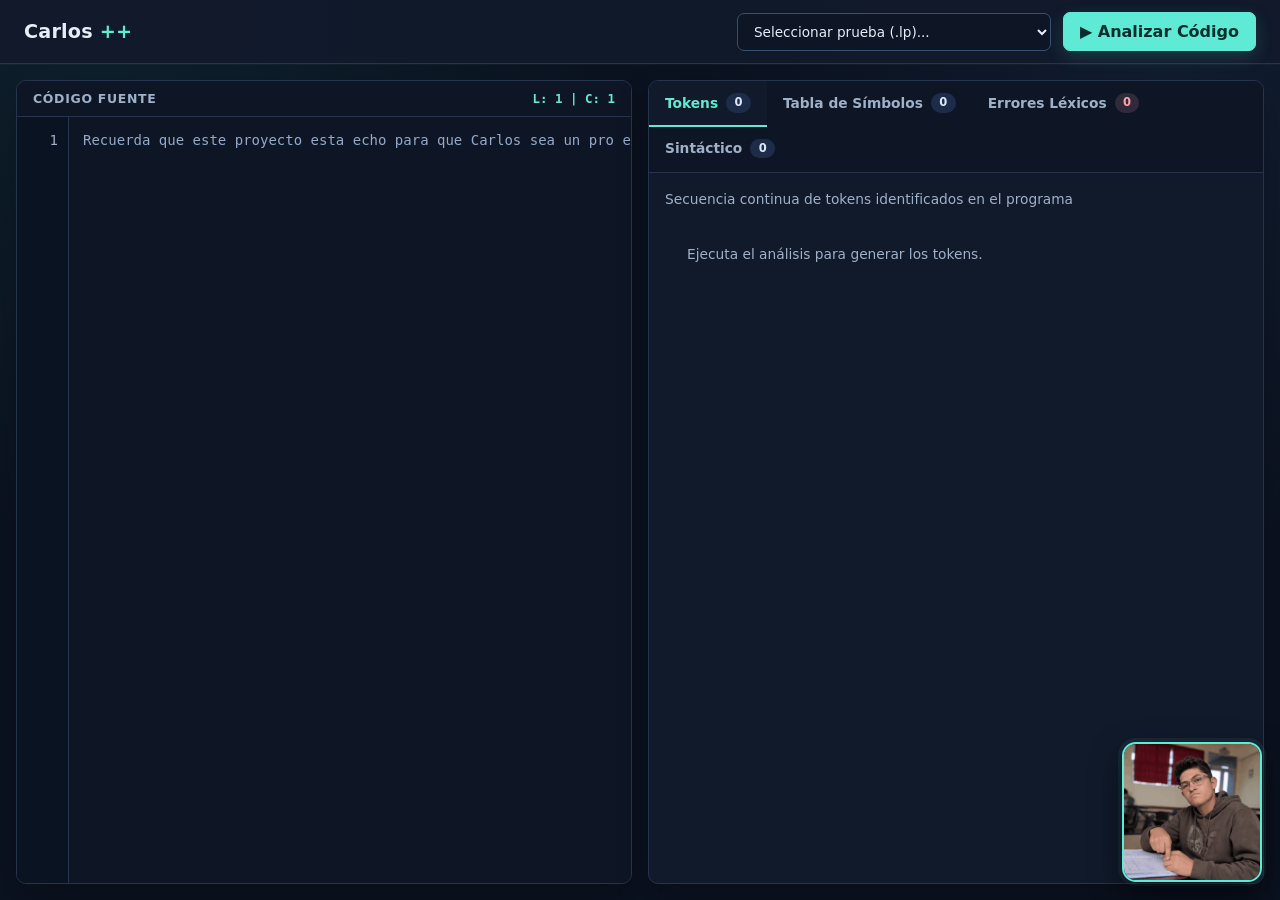
==== commit 73329e57: "complemento" ====
--- a/ui/index.html
+++ b/ui/index.html
@@ -38,7 +38,8 @@
         <span id="lineColCounter" class="status-indicator">L: 1 | C: 1</span>
       </div>
       <div class="editor-wrapper">
-        <textarea id="codeEditor" spellcheck="false" placeholder="Recuerda que este proyecto esta echo para que Carlos sea un pro en Lenguajes de Programación, por eso tienes que escribir algo aqui! :D 😀"></textarea>
+        <div id="lineNumbers" class="line-numbers" aria-hidden="true">1</div>
+        <textarea id="codeEditor" spellcheck="false" wrap="off" aria-label="Código fuente LP" placeholder="Recuerda que este proyecto esta echo para que Carlos sea un pro en Lenguajes de Programación, por eso tienes que escribir algo aqui! :D 😀"></textarea>
       </div>
     </section>
 
--- a/ui/style.css
+++ b/ui/style.css
@@ -221,13 +221,34 @@
 /* Editor */
 .editor-wrapper {
   flex: 1;
-  padding: 8px;
-  background: var(--subpanel-bg);
+  display: flex;
+  min-height: 0;
+  background: var(--subpanel-bg);
+  overflow: hidden;
+}
+
+.line-numbers {
+  flex: 0 0 auto;
+  min-width: 3.25rem;
+  padding: 12px 10px 12px 14px;
+  text-align: right;
+  color: var(--text-muted);
+  background: #091322;
+  border-right: 1px solid var(--border-color);
+  font-family: var(--font-code);
+  font-size: 14px;
+  line-height: 1.6;
+  font-variant-numeric: tabular-nums;
+  user-select: none;
+  overflow: hidden;
+  white-space: pre;
 }
 
 textarea {
-  width: 100%;
-  height: 100%;
+  flex: 1;
+  min-width: 0;
+  min-height: 0;
+  padding: 12px 14px;
   background: transparent;
   color: #dbe9ff;
   caret-color: var(--accent);
@@ -238,6 +259,8 @@
   line-height: 1.6;
   resize: none;
   tab-size: 4;
+  white-space: pre;
+  overflow: auto;
 }
 
 textarea::placeholder {
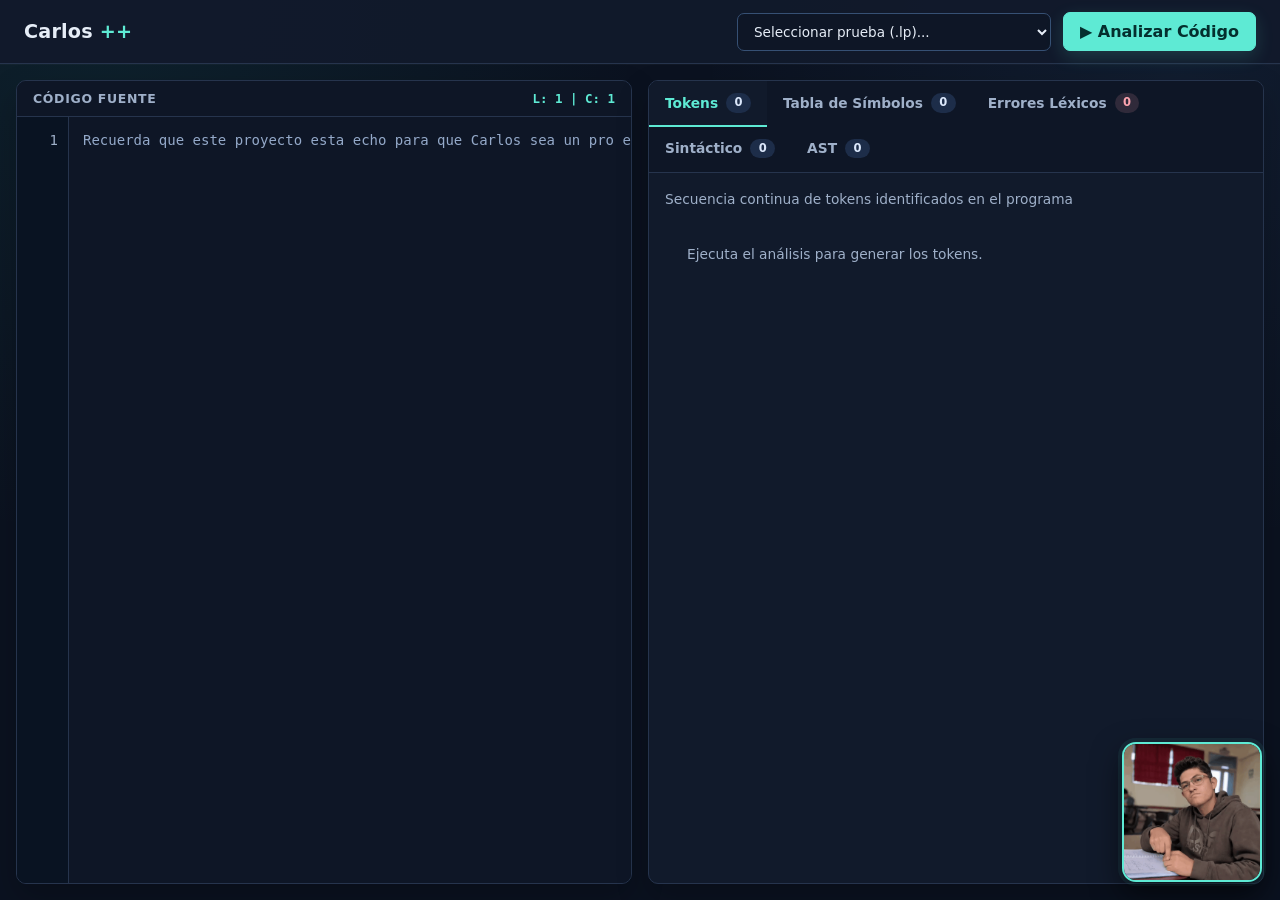
==== commit 4f05209a: "segundo entregable" ====
--- a/ui/index.html
+++ b/ui/index.html
@@ -23,6 +23,9 @@
         <option value="errors">Prueba de Errores (prueba_errores.lp)</option>
         <option value="edge_cases">Casos Límite (prueba_limite.lp)</option>
         <option value="standard">Ejemplo Estándar LP (@errorLexico)</option>
+        <option value="e2_integral">E2: Integral (if/else, while, return)</option>
+        <option value="e2_funciones">E2: Funciones y llamadas</option>
+        <option value="e2_io">E2: Entrada/Salida y arreglos</option>
       </select>
       <button class="btn btn-primary" onclick="executeAnalysis()">▶ Analizar Código</button>
     </div>
@@ -57,6 +60,9 @@
         </button>
         <button class="tab-btn" data-tab="tab-syntax">
           Sintáctico <span id="syntaxCount" class="badge-count">0</span>
+        </button>
+        <button class="tab-btn" data-tab="tab-ast">
+          AST <span id="astCount" class="badge-count">0</span>
         </button>
       </nav>
 
@@ -128,6 +134,15 @@
             </table>
           </div>
         </div>
+        <!-- Pestaña 5: Árbol de Sintaxis Abstracta -->
+        <div id="tab-ast" class="tab-pane">
+          <div class="view-header">
+            <p>Árbol de sintaxis abstracta generado por el parser.</p>
+          </div>
+          <div id="astContainer" class="ast-tree">
+            <div class="empty-state">Ejecuta el análisis para generar el AST.</div>
+          </div>
+        </div>
       </div>
     </section>
 
--- a/ui/style.css
+++ b/ui/style.css
@@ -561,3 +561,66 @@
     bottom: 10px;
   }
 }
+
+/* Árbol de sintaxis abstracta */
+.ast-tree {
+  padding: 16px;
+  overflow: auto;
+  font-family: "Fira Code", "Cascadia Code", monospace;
+  font-size: 0.9rem;
+  color: var(--text-main);
+}
+
+.ast-tree ul {
+  list-style: none;
+  margin: 0;
+  padding-left: 20px;
+  border-left: 1px solid rgba(120, 220, 232, 0.25);
+}
+
+.ast-tree .ast-root {
+  padding-left: 0;
+  border-left: none;
+}
+
+.ast-tree li {
+  margin: 4px 0;
+}
+
+.ast-tree details > summary {
+  cursor: pointer;
+  padding: 2px 4px;
+  border-radius: 4px;
+  list-style-position: outside;
+}
+
+.ast-tree details > summary:hover {
+  background: rgba(120, 220, 232, 0.08);
+}
+
+.ast-kind {
+  color: var(--accent);
+  font-weight: 700;
+}
+
+.ast-value {
+  color: var(--text-main);
+  font-weight: 600;
+}
+
+.ast-type {
+  color: var(--text-muted);
+  font-size: 0.8rem;
+}
+
+.ast-role {
+  color: #f3b562;
+  font-size: 0.78rem;
+  margin-right: 6px;
+  text-transform: lowercase;
+}
+
+.ast-tree .empty-state {
+  color: var(--text-muted);
+  font-family: inherit;
+}
